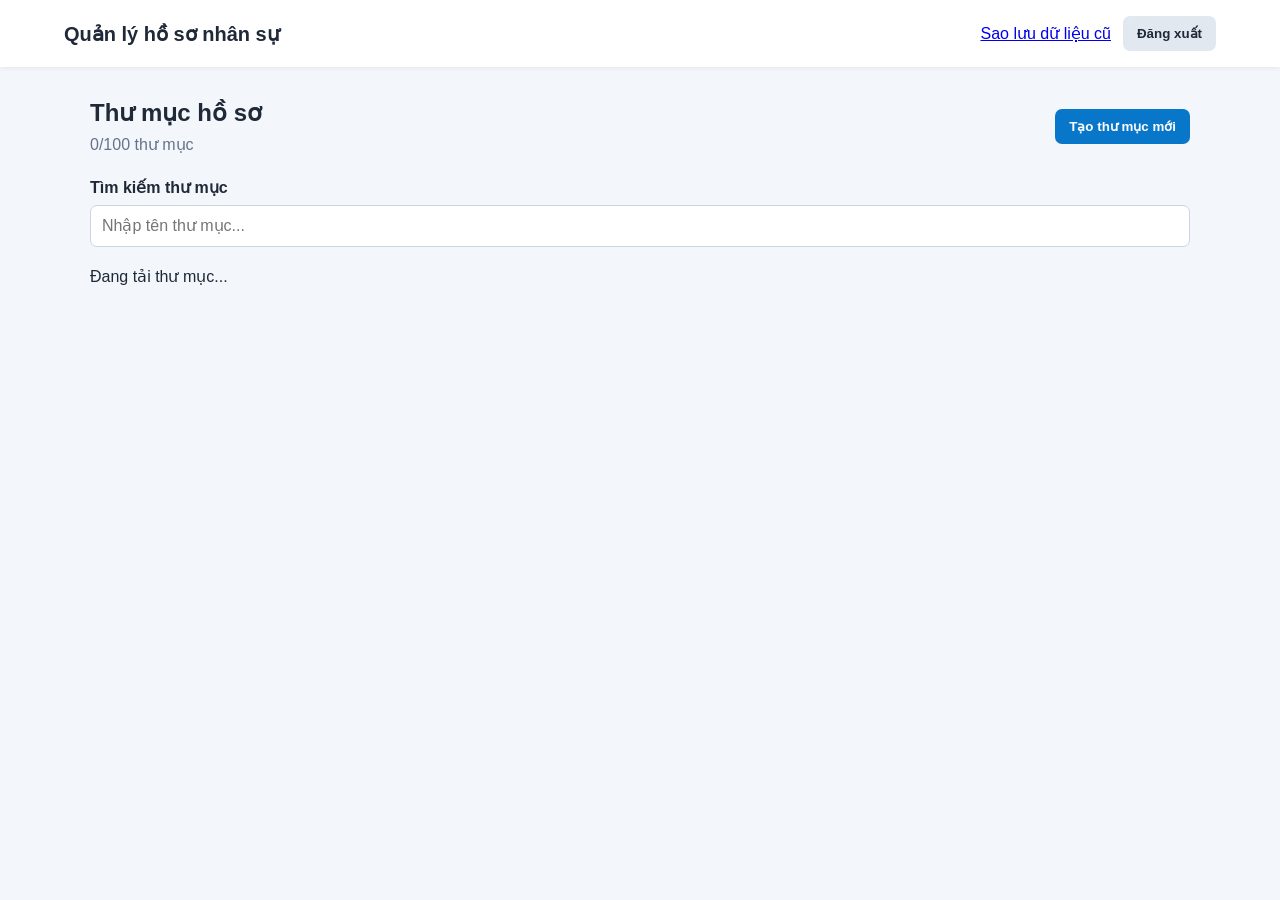
==== FE/folders.html @ 7562ee90 "Align folder page actions on mobile Co-authored-by: Copilot <223556219+Copilot@users.noreply.github." ====
<!doctype html>
<html lang="vi">
  <head>
    <meta charset="UTF-8" />
    <meta name="viewport" content="width=device-width, initial-scale=1.0" />
    <title>Quản lý thư mục hồ sơ</title>
    <link rel="stylesheet" href="css/folder.css?v=20261025-mobile-folder-alignment" />
    <script src="config.js"></script>
  </head>
  <body class="folders-page">
    <svg class="folders-svg-defs" aria-hidden="true" focusable="false">
      <filter
        id="folders-logo-cloth-wave"
        x="-15%"
        y="-15%"
        width="130%"
        height="130%"
        color-interpolation-filters="sRGB"
      >
        <feTurbulence
          type="fractalNoise"
          baseFrequency="0.004 0.035"
          numOctaves="1"
          seed="3"
          result="wind"
        >
          <animate
            attributeName="baseFrequency"
            dur="5s"
            values="0.004 0.035;0.006 0.045;0.004 0.035"
            repeatCount="indefinite"
          />
        </feTurbulence>
        <feOffset in="wind" dx="-120" dy="0" result="movingWind">
          <animate
            attributeName="dx"
            from="-120"
            to="360"
            dur="5s"
            repeatCount="indefinite"
          />
        </feOffset>
        <feDisplacementMap
          in="SourceGraphic"
          in2="movingWind"
          scale="24"
          xChannelSelector="R"
          yChannelSelector="G"
        />
      </filter>
    </svg>
    <header class="topbar">
      <h1>Quản lý hồ sơ nhân sự</h1>
      <div class="top-actions">
        <a id="migrationLink" href="./legacy-export.html">Sao lưu dữ liệu cũ</a>
        <button id="logoutButton" class="btn btn-secondary" type="button">
          Đăng xuất
        </button>
      </div>
    </header>
    <main class="container">
      <div class="page-heading">
        <div>
          <h2>Thư mục hồ sơ</h2>
          <p id="folderCount">0/100 thư mục</p>
        </div>
        <div class="page-actions">
          <button id="btnNewFolder" class="btn btn-primary" type="button">
            Tạo thư mục mới
          </button>
        </div>
      </div>
      <label class="search-label" for="folderSearch">Tìm kiếm thư mục</label>
      <input
        id="folderSearch"
        type="search"
        placeholder="Nhập tên thư mục..."
        autocomplete="off"
      />
      <p id="statusLine" role="status"></p>
      <div id="folderList" class="folder-grid">Đang tải thư mục...</div>
    </main>
    <dialog id="folderDialog">
      <form method="dialog" class="dialog-form">
        <h2>Tạo thư mục mới</h2>
        <label for="folderName">Tên thư mục</label>
        <input id="folderName" maxlength="100" required />
        <p id="folderError" class="error" role="alert"></p>
        <div class="dialog-actions">
          <button id="cancelFolder" class="btn btn-secondary" type="button">
            Hủy
          </button>
          <button id="saveFolder" class="btn btn-primary" type="submit">
            Tạo
          </button>
        </div>
      </form>
    </dialog>
    <dialog
      id="deleteFolderDialog"
      aria-labelledby="deleteFolderTitle"
      aria-describedby="deleteFolderMessage"
    >
      <form method="dialog" class="dialog-form">
        <h2 id="deleteFolderTitle">Xác nhận xóa thư mục</h2>
        <p id="deleteFolderMessage" class="dialog-description"></p>
        <div class="dialog-actions">
          <button class="btn btn-secondary" value="cancel">Hủy</button>
          <button class="btn btn-danger" value="confirm">Xóa thư mục</button>
        </div>
      </form>
    </dialog>
    <script type="module" src="js/folders.js?v=20261021-folder-delete-dialog"></script>
  </body>
</html>
---- FE/css/folder.css ----
:root {
  color-scheme: light;
  font-family: Arial, sans-serif;
  color: #1f2937;
  background: #f3f6fa;
}

* {
  box-sizing: border-box;
}
body {
  margin: 0;
  min-height: 100vh;
}
.folders-svg-defs {
  position: absolute;
  width: 0;
  height: 0;
  overflow: hidden;
}
.folders-page {
  position: relative;
  isolation: isolate;
  overflow-x: hidden;
}
.folders-page::before {
  position: fixed;
  z-index: 0;
  top: 50%;
  left: 50%;
  width: min(46vw, 480px);
  aspect-ratio: 667 / 512;
  content: "";
  background: url("../images/anviet-logo-512h.png") center / 100% 100% no-repeat;
  opacity: 0.1;
  filter: url("#folders-logo-cloth-wave");
  transform-origin: left center;
  animation: folders-logo-wave 5s ease-in-out infinite;
  pointer-events: none;
}
.folders-page > .topbar,
.folders-page > .container {
  position: relative;
  z-index: 1;
}
@keyframes folders-logo-wave {
  0%,
  100% {
    transform: translate(-50%, -50%) perspective(1200px) rotateY(-4deg)
      skewY(-0.3deg) scaleX(0.99);
  }
  25% {
    transform: translate(-50%, -50%) perspective(1200px) rotateY(-1deg)
      skewY(0.15deg) scaleX(1.005);
  }
  50% {
    transform: translate(-50%, -50%) perspective(1200px) rotateY(4deg)
      skewY(0.3deg) scaleX(0.99);
  }
  75% {
    transform: translate(-50%, -50%) perspective(1200px) rotateY(1deg)
      skewY(-0.15deg) scaleX(1.005);
  }
}
@media (prefers-reduced-motion: reduce) {
  .folders-page::before {
    animation: none;
    filter: none;
    transform: translate(-50%, -50%);
  }
}
.topbar {
  display: flex;
  justify-content: space-between;
  align-items: center;
  gap: 16px;
  padding: 16px 5vw;
  background: #fff;
  box-shadow: 0 1px 5px #00000012;
}
.topbar h1 {
  margin: 0;
  font-size: 20px;
}
.top-actions,
.page-actions {
  display: flex;
  align-items: center;
  gap: 12px;
}
.container {
  width: min(1100px, 92vw);
  margin: 32px auto;
}
.page-heading {
  display: flex;
  align-items: center;
  justify-content: space-between;
  gap: 16px;
  margin-bottom: 24px;
}
.page-heading h2 {
  margin: 0 0 8px;
}
.page-heading p {
  margin: 0;
  color: #64748b;
}
.search-label {
  display: block;
  margin-bottom: 8px;
  font-weight: 600;
}
.folder-grid {
  display: grid;
  grid-template-columns: repeat(auto-fill, minmax(230px, 1fr));
  gap: 16px;
  margin-top: 20px;
}
.folder-card,
.login-card {
  position: relative;
  background: #fff;
  border: 1px solid #e2e8f0;
  border-radius: 12px;
  padding: 20px;
  box-shadow: 0 3px 12px #0f172a0d;
}
.folder-card {
  display: flex;
  flex-direction: column;
  padding-top: 28px;
}
.folder-card h3 {
  margin: 0 32px 8px 0;
  overflow-wrap: anywhere;
}
.folder-card p {
  color: #64748b;
}
.folder-card .btn {
  align-self: flex-start;
  margin: auto 8px 0 0;
}
.folder-delete {
  position: absolute;
  top: 8px;
  right: 8px;
  width: 32px;
  height: 32px;
  border: 0;
  border-radius: 50%;
  background: #fee2e2;
  color: #991b1b;
  font-size: 23px;
  line-height: 1;
  cursor: pointer;
}
.folder-delete:hover {
  background: #fecaca;
}
.btn {
  border: 0;
  border-radius: 7px;
  padding: 10px 14px;
  cursor: pointer;
  font-weight: 600;
  text-decoration: none;
  display: inline-block;
}
.btn:disabled {
  opacity: 0.6;
  cursor: wait;
}
.btn-primary {
  background: #0877c9;
  color: #fff;
}
.btn-secondary {
  background: #e2e8f0;
  color: #1f2937;
}
.btn-danger {
  background: #fee2e2;
  color: #991b1b;
}
.login-container {
  min-height: 100vh;
  display: grid;
  place-items: center;
  padding: 32px;
}
.login-body {
  background: #eef2ff;
}
.login-page {
  isolation: isolate;
}
.login-card {
  width: min(1120px, 100%);
  min-height: 590px;
  display: grid;
  grid-template-columns: minmax(0, 1fr) minmax(0, 0.94fr);
  padding: 0;
  overflow: hidden;
  border: 0;
  border-radius: 24px;
  background: #fff;
  box-shadow: 0 24px 70px #17255424;
}
.login-form-panel {
  display: flex;
  flex-direction: column;
  justify-content: center;
  padding: clamp(36px, 6vw, 76px);
}
.login-brand {
  width: 116px;
  height: 88px;
  margin-bottom: 38px;
  object-fit: contain;
  object-position: left center;
}
.login-heading {
  margin-bottom: 28px;
}
.login-eyebrow {
  display: block;
  margin-bottom: 10px;
  color: #2434dd;
  font-size: 11px;
  font-weight: 800;
  letter-spacing: 0.13em;
}
.login-heading h1 {
  margin: 0 0 9px;
  color: #172033;
  font-size: 30px;
  letter-spacing: -0.04em;
}
.login-heading p {
  margin: 0;
  color: #748096;
  font-size: 14px;
  line-height: 1.6;
}
.login-form {
  display: grid;
  gap: 19px;
}
.login-field {
  display: grid;
  gap: 8px;
}
.login-field label {
  color: #354158;
  font-size: 13px;
  font-weight: 650;
}
.login-field input {
  height: 48px;
  border: 1px solid #d6dbe5;
  border-radius: 8px;
  padding: 0 14px;
  color: #172033;
  font-size: 14px;
  outline: none;
  transition:
    border-color 0.18s ease,
    box-shadow 0.18s ease;
}
.login-field input::placeholder {
  color: #a1a9b8;
}
.login-field input:focus {
  border-color: #2738e8;
  box-shadow: 0 0 0 3px #2939e51c;
}
.login-form .error {
  margin: 0;
  font-size: 13px;
}
.login-submit {
  width: 100%;
  min-height: 48px;
  margin-top: 4px;
  border-radius: 8px;
  background: linear-gradient(100deg, #1525d9, #293bed);
  box-shadow: 0 8px 18px #2435df33;
  font-size: 14px;
  transition:
    transform 0.18s ease,
    box-shadow 0.18s ease;
}
.login-submit:hover {
  transform: translateY(-1px);
  box-shadow: 0 11px 22px #2435df40;
}
.login-security {
  display: flex;
  align-items: center;
  gap: 8px;
  margin: 28px 0 0;
  color: #818ba0;
  font-size: 12px;
}
.login-security span {
  color: #18a66a;
  font-size: 10px;
}
.login-showcase {
  position: relative;
  display: flex;
  flex-direction: column;
  align-items: center;
  justify-content: center;
  min-width: 0;
  overflow: hidden;
  padding: 38px 34px 30px;
  color: #fff;
  background: #111fe5;
  isolation: isolate;
}
.login-showcase::before,
.login-showcase::after {
  position: absolute;
  z-index: -1;
  width: 190px;
  height: 190px;
  content: "";
  border: 1px solid #ffffff12;
  transform: rotate(45deg);
}
.login-showcase::before {
  top: -125px;
  left: -116px;
  box-shadow:
    28px 28px 0 #ffffff08,
    56px 56px 0 #ffffff06;
}
.login-showcase::after {
  right: -145px;
  bottom: -137px;
  box-shadow:
    -28px -28px 0 #ffffff08,
    -56px -56px 0 #ffffff06;
}
.login-showcase-logo {
  position: absolute;
  z-index: -1;
  top: 29%;
  left: 50%;
  width: min(64%, 280px);
  opacity: 0.08;
  filter: grayscale(1) brightness(0) invert(1);
  transform-origin: center;
  animation: login-logo-wave 6s ease-in-out infinite;
  pointer-events: none;
  user-select: none;
}
.login-art {
  position: relative;
  width: min(100%, 440px);
  height: 330px;
  flex: none;
}
.art-orbit {
  position: absolute;
  border: 1px solid #83d7ff70;
  border-radius: 50%;
}
.art-orbit-one {
  top: 20px;
  left: 35px;
  width: 330px;
  height: 260px;
  transform: rotate(-21deg);
}
.art-orbit-two {
  top: 47px;
  left: 57px;
  width: 280px;
  height: 220px;
  transform: rotate(29deg);
  border-color: #ffffff24;
}
.art-dots {
  position: absolute;
  right: 31px;
  bottom: 24px;
  width: 90px;
  height: 70px;
  opacity: 0.65;
  background-image: radial-gradient(#b7eeff 1.4px, transparent 1.4px);
  background-size: 10px 10px;
}
.art-profile-list {
  position: absolute;
  z-index: 1;
  top: 118px;
  left: 4px;
  display: grid;
  gap: 8px;
  width: 160px;
}
.art-list-row {
  display: flex;
  align-items: center;
  gap: 10px;
  height: 39px;
  padding: 5px 10px;
  border-radius: 10px;
  background: #fff;
  box-shadow: 0 8px 24px #0614a440;
}
.art-list-row-active {
  background: #4a76ff;
}
.art-avatar {
  width: 25px;
  height: 25px;
  flex: none;
  border-radius: 50%;
  background: linear-gradient(145deg, #dce5f2, #aebbd1);
}
.art-list-row-active .art-avatar {
  background: #fff;
}
.art-line {
  width: 78px;
  height: 5px;
  border-radius: 8px;
  background: #dbe3ef;
}
.art-list-row-active .art-line {
  background: #dce6ff;
}
.art-line-short {
  width: 54px;
}
.art-main-card {
  position: absolute;
  z-index: 2;
  top: 32px;
  right: 5px;
  width: min(75%, 305px);
  min-height: 260px;
  padding: 17px;
  border: 1px solid #eff2fa;
  border-radius: 17px;
  color: #26324a;
  background: #fff;
  box-shadow: 0 18px 45px #0713a45c;
  transform: rotate(1deg);
}
.art-card-heading {
  display: flex;
  align-items: center;
  gap: 10px;
}
.art-user-icon {
  display: grid;
  width: 38px;
  height: 38px;
  place-items: center;
  border-radius: 50%;
  background: #607ce8;
}
.art-user-icon svg {
  width: 21px;
  height: 21px;
  stroke: #fff;
  stroke-width: 1.5;
}
.art-card-heading strong,
.art-card-heading small,
.art-stat strong,
.art-stat span {
  display: block;
}
.art-card-heading strong {
  font-size: 12px;
}
.art-card-heading small {
  margin-top: 3px;
  color: #9aa4b5;
  font-size: 9px;
}
.art-stat {
  display: flex;
  align-items: baseline;
  justify-content: space-between;
  margin: 18px 0 4px;
}
.art-stat strong {
  font-size: 12px;
}
.art-stat span {
  color: #8a94a8;
  font-size: 9px;
}
.art-chart {
  overflow: hidden;
}
.art-chart-labels {
  display: flex;
  justify-content: space-between;
  margin-bottom: 4px;
  color: #98a2b3;
  font-size: 8px;
}
.art-chart svg {
  display: block;
  width: 100%;
  height: 95px;
  overflow: visible;
}
.art-chart-fill {
  fill: #e6eaff;
}
.art-chart-line {
  fill: none;
  stroke: #6e85f0;
  stroke-width: 2.5;
}
.art-chart circle {
  fill: #ff9a81;
  stroke: #fff;
  stroke-width: 2;
}
.art-card-footer {
  display: flex;
  gap: 6px;
  margin-top: 12px;
}
.art-card-footer span {
  height: 5px;
  flex: 1;
  border-radius: 8px;
  background: #e7eaf2;
}
.art-card-footer span:nth-child(2) {
  background: #91a4fa;
}
.art-checkmark {
  position: absolute;
  z-index: 3;
  right: 15px;
  bottom: 24px;
  display: grid;
  width: 48px;
  height: 48px;
  place-items: center;
  border: 4px solid #111fe5;
  border-radius: 50%;
  color: #fff;
  background: #19b77b;
  box-shadow: 0 8px 20px #0813a84a;
  font-size: 24px;
  font-weight: 700;
}
.login-showcase-copy {
  position: relative;
  z-index: 1;
  max-width: 390px;
  margin-top: 12px;
  text-align: center;
}
.login-showcase-copy h2 {
  margin: 0 0 10px;
  font-size: 25px;
  line-height: 1.18;
  letter-spacing: -0.025em;
}
.login-showcase-copy p {
  margin: 0;
  color: #d9ddff;
  font-size: 13px;
  line-height: 1.6;
}
.showcase-indicators {
  display: flex;
  justify-content: center;
  align-items: center;
  gap: 7px;
  margin-top: 20px;
}
.showcase-indicators span {
  width: 6px;
  height: 6px;
  border-radius: 8px;
  background: #ffffff8a;
}
.showcase-indicators span.is-active {
  width: 22px;
  background: #fff;
}
@keyframes login-logo-wave {
  0%,
  100% {
    transform: translate(-50%, -50%) perspective(900px) rotateY(-11deg)
      skewY(-1.5deg) scaleX(0.96);
  }
  50% {
    transform: translate(-50%, -50%) perspective(900px) rotateY(11deg)
      skewY(1.5deg) scaleX(1.04);
  }
}
@media (prefers-reduced-motion: reduce) {
  .login-showcase-logo {
    animation: none;
    transform: translate(-50%, -50%);
  }
  .login-submit {
    transition: none;
  }
}
input {
  width: 100%;
  border: 1px solid #cbd5e1;
  border-radius: 7px;
  padding: 11px;
  font: inherit;
}
.error {
  min-height: 1em;
  color: #b91c1c;
}
#statusLine {
  color: #334155;
}
dialog {
  width: min(440px, 92vw);
  border: 0;
  border-radius: 12px;
  padding: 24px;
  box-shadow: 0 15px 50px #0003;
}
dialog::backdrop {
  background: #0f172a80;
}
.dialog-form {
  display: grid;
  gap: 12px;
}
.dialog-form h2 {
  margin: 0;
}
.dialog-description {
  margin: 0;
  color: #475569;
  line-height: 1.5;
}
.dialog-actions {
  display: flex;
  justify-content: flex-end;
  gap: 8px;
}
.container.login-card {
  display: block;
  width: min(720px, 92vw);
  min-height: 0;
  padding: clamp(20px, 4vw, 32px);
}
@media (max-width: 600px) {
  .topbar,
  .page-heading {
    align-items: stretch;
    flex-direction: column;
  }
  .top-actions,
  .page-actions {
    width: 100%;
    justify-content: space-between;
  }
  .page-actions .btn {
    flex: 1;
    text-align: center;
  }
  .topbar {
    gap: 12px;
    padding: 14px 4vw;
  }
  .topbar h1 {
    width: 100%;
    font-size: 18px;
    overflow-wrap: anywhere;
    text-align: center;
  }
  .btn {
    min-height: 44px;
  }
  input {
    min-height: 44px;
    font-size: 16px;
  }
  .container {
    width: 92vw;
    margin: 22px auto;
  }
  .page-heading {
    gap: 12px;
    margin-bottom: 18px;
  }
  .folder-grid {
    grid-template-columns: minmax(0, 1fr);
    gap: 12px;
  }
  .folder-card,
  .login-card {
    padding: 18px;
  }
  .folder-card .btn {
    align-self: flex-end;
    margin-right: 0;
  }
  .container.login-card {
    padding: 20px;
  }
  .top-actions,
  .dialog-actions {
    flex-wrap: wrap;
  }
  .top-actions .btn,
  .dialog-actions .btn {
    flex: 1 1 130px;
    text-align: center;
  }
  .login-container {
    min-height: 100vh;
    min-height: 100dvh;
    padding: max(12px, env(safe-area-inset-top)) 12px
      max(12px, env(safe-area-inset-bottom));
  }
  dialog {
    max-height: calc(100dvh - 24px);
    overflow-y: auto;
    padding: 20px;
  }
}
@media (max-width: 760px) {
  .login-container {
    padding: 16px;
  }
  .login-card {
    width: min(480px, 100%);
    min-height: 0;
    grid-template-columns: 1fr;
    border-radius: 19px;
  }
  .login-form-panel {
    padding: 34px clamp(24px, 8vw, 46px) 30px;
  }
  .login-brand {
    width: 92px;
    height: 68px;
    margin-bottom: 25px;
  }
  .login-heading {
    margin-bottom: 22px;
  }
  .login-heading h1 {
    font-size: 26px;
  }
  .login-showcase {
    min-height: 310px;
    padding: 20px 24px 24px;
  }
  .login-showcase-logo {
    top: 24%;
    width: min(64%, 240px);
  }
  .login-art {
    width: min(100%, 350px);
    height: 205px;
    transform: scale(0.78);
    transform-origin: top center;
    margin-bottom: -43px;
  }
  .art-orbit-one {
    top: 0;
    left: 5px;
  }
  .art-orbit-two {
    top: 20px;
    left: 26px;
  }
  .art-profile-list {
    top: 90px;
    left: -4px;
  }
  .art-main-card {
    top: 7px;
    right: 0;
  }
  .art-checkmark {
    right: 0;
    bottom: 0;
  }
  .login-showcase-copy {
    margin-top: 2px;
  }
  .login-showcase-copy h2 {
    font-size: 22px;
  }
}
@media (max-width: 420px) {
  .login-container {
    padding: 10px;
  }
  .login-card {
    border-radius: 14px;
  }
  .login-form-panel {
    padding: 26px 20px 24px;
  }
  .login-brand {
    width: 78px;
    height: 60px;
    margin-bottom: 18px;
  }
  .login-heading h1 {
    font-size: 24px;
  }
  .login-showcase {
    min-height: 275px;
    padding: 16px 12px 20px;
  }
  .login-art {
    transform: scale(0.68);
    margin-bottom: -64px;
  }
  .login-showcase-copy h2 {
    font-size: 20px;
  }
}
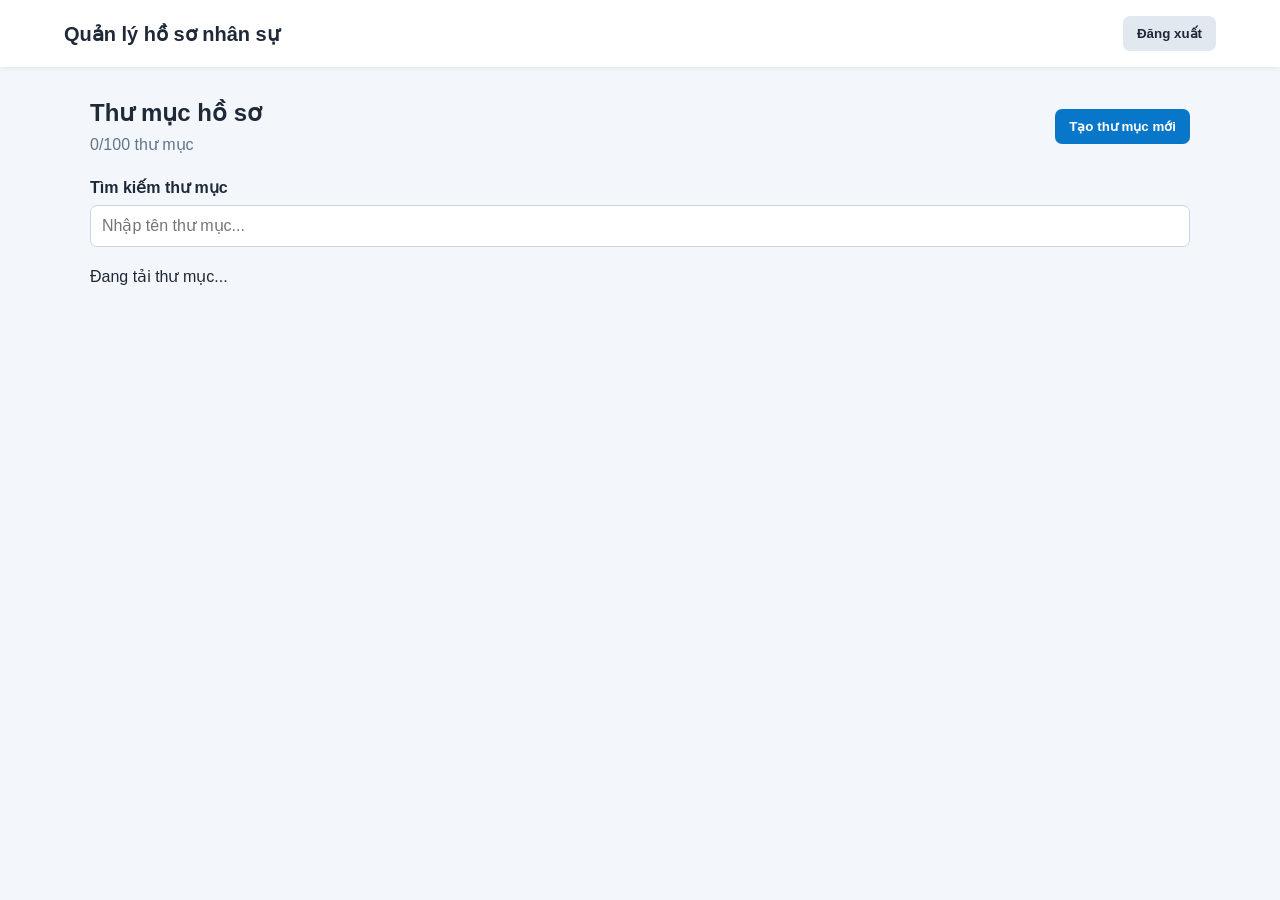
==== commit 815fd8ae: "Hide legacy backup link on folders page Co-authored-by: Copilot <223556219+Copilot@users.noreply.git" ====
--- a/FE/folders.html
+++ b/FE/folders.html
@@ -4,7 +4,10 @@
     <meta charset="UTF-8" />
     <meta name="viewport" content="width=device-width, initial-scale=1.0" />
     <title>Quản lý thư mục hồ sơ</title>
-    <link rel="stylesheet" href="css/folder.css?v=20261025-mobile-folder-alignment" />
+    <link
+      rel="stylesheet"
+      href="css/folder.css?v=20261025-mobile-folder-header"
+    />
     <script src="config.js"></script>
   </head>
   <body class="folders-page">
@@ -52,7 +55,7 @@
     <header class="topbar">
       <h1>Quản lý hồ sơ nhân sự</h1>
       <div class="top-actions">
-        <a id="migrationLink" href="./legacy-export.html">Sao lưu dữ liệu cũ</a>
+        <!-- <a id="migrationLink" href="./legacy-export.html">Sao lưu dữ liệu cũ</a> -->
         <button id="logoutButton" class="btn btn-secondary" type="button">
           Đăng xuất
         </button>
@@ -110,6 +113,9 @@
         </div>
       </form>
     </dialog>
-    <script type="module" src="js/folders.js?v=20261021-folder-delete-dialog"></script>
+    <script
+      type="module"
+      src="js/folders.js?v=20261021-folder-delete-dialog"
+    ></script>
   </body>
 </html>
--- a/FE/css/folder.css
+++ b/FE/css/folder.css
@@ -269,6 +269,41 @@
     border-color 0.18s ease,
     box-shadow 0.18s ease;
 }
+.password-input-wrap {
+  position: relative;
+}
+.password-input-wrap input {
+  width: 100%;
+  padding-right: 48px;
+}
+.password-visibility-toggle {
+  position: absolute;
+  top: 50%;
+  right: 8px;
+  display: grid;
+  width: 36px;
+  height: 36px;
+  place-items: center;
+  padding: 0;
+  border: 0;
+  border-radius: 6px;
+  background: transparent;
+  color: #748096;
+  cursor: pointer;
+  transform: translateY(-50%);
+}
+.password-visibility-toggle:hover {
+  background: #eef2f8;
+  color: #354158;
+}
+.password-visibility-toggle:focus-visible {
+  outline: 2px solid #2738e8;
+  outline-offset: 1px;
+}
+.password-eye-icon {
+  width: 20px;
+  height: 20px;
+}
 .login-field input::placeholder {
   color: #a1a9b8;
 }
@@ -687,6 +722,32 @@
     overflow-wrap: anywhere;
     text-align: center;
   }
+  .folders-page > .topbar {
+    display: grid;
+    grid-template-columns: minmax(0, 1fr) auto;
+    align-items: center;
+    column-gap: 12px;
+    row-gap: 8px;
+  }
+  .folders-page > .topbar h1 {
+    grid-column: 1;
+    grid-row: 1;
+    width: auto;
+    text-align: left;
+  }
+  .folders-page > .topbar .top-actions {
+    display: contents;
+  }
+  .folders-page > .topbar #migrationLink {
+    grid-column: 1;
+    grid-row: 2;
+    justify-self: start;
+  }
+  .folders-page > .topbar #logoutButton {
+    grid-column: 2;
+    grid-row: 1;
+    flex: none;
+  }
   .btn {
     min-height: 44px;
   }
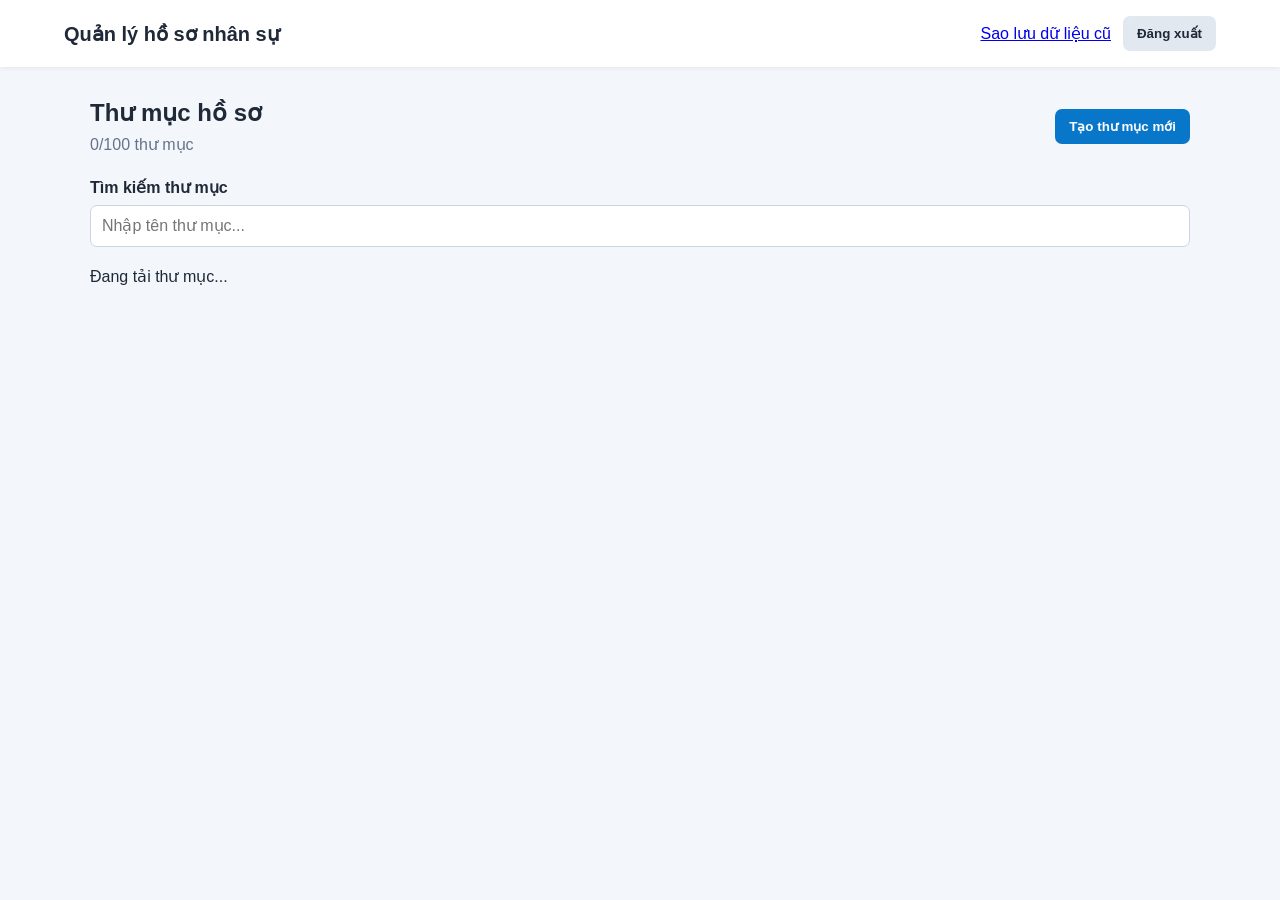
==== commit 2c6c2549: "Restore backup link required by folders page Co-authored-by: Copilot <223556219+Copilot@users.norepl" ====
--- a/FE/folders.html
+++ b/FE/folders.html
@@ -55,7 +55,7 @@
     <header class="topbar">
       <h1>Quản lý hồ sơ nhân sự</h1>
       <div class="top-actions">
-        <!-- <a id="migrationLink" href="./legacy-export.html">Sao lưu dữ liệu cũ</a> -->
+        <a id="migrationLink" href="./legacy-export.html">Sao lưu dữ liệu cũ</a>
         <button id="logoutButton" class="btn btn-secondary" type="button">
           Đăng xuất
         </button>
